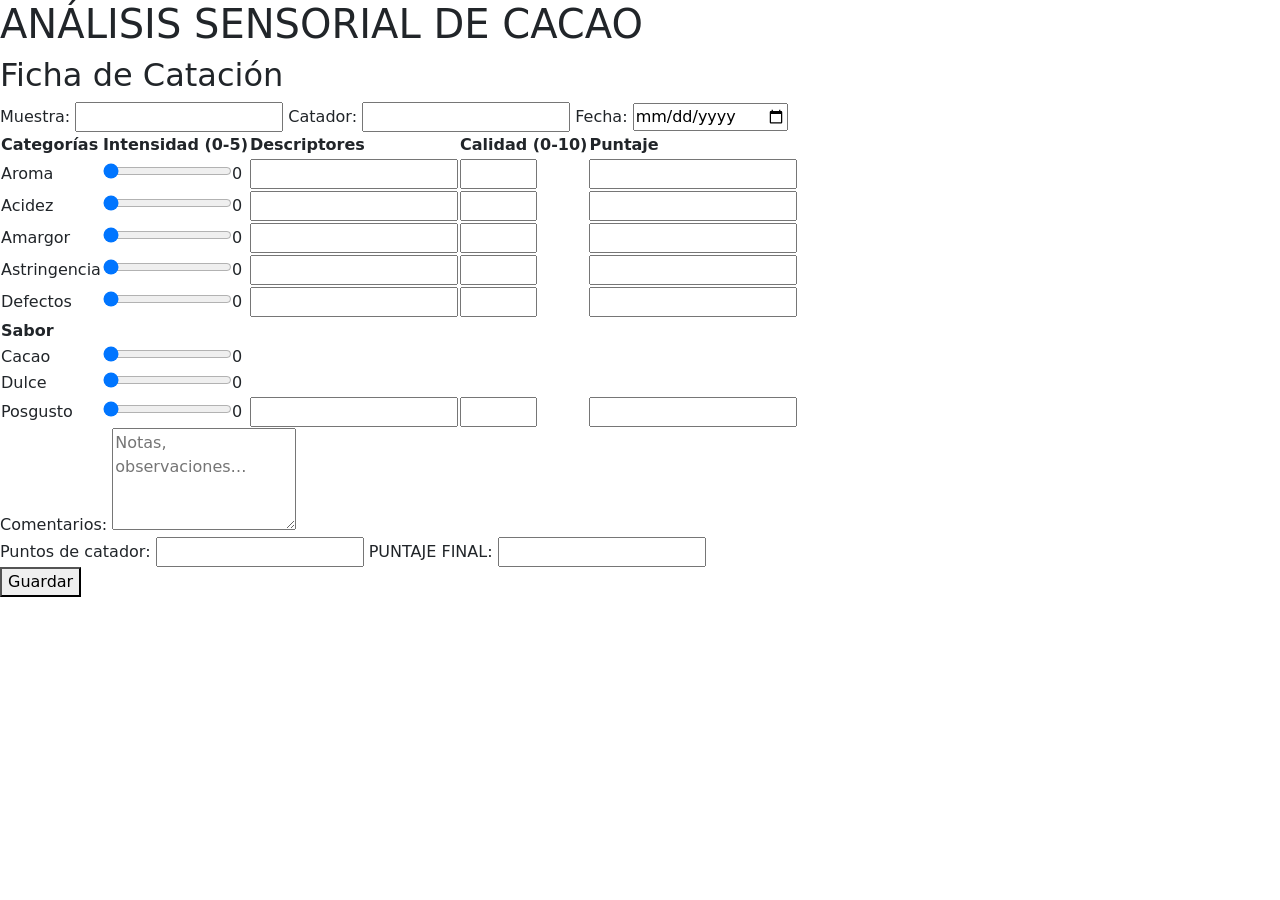
==== index.html @ ab54de19 "primera prueba de test de cacao" ====
<!DOCTYPE html>
<html lang="es">
<head>
  <meta charset="UTF-8">
  <title>Ficha Sensorial de Cacao</title>
  <link href="https://cdn.jsdelivr.net/npm/bootstrap@5.3.3/dist/css/bootstrap.min.css" rel="stylesheet">
  <link rel="stylesheet" href="style.css">
</head>

<body>
    <h1>ANÁLISIS SENSORIAL DE CACAO</h1>
    <h2>Ficha de Catación</h2>
  
    <form id="fichaForm">
  
      <!-- Información general -->
      <div class="section datos-generales">
        <label>Muestra: <input type="text" name="muestra" required></label>
        <label>Catador: <input type="text" name="catador" required></label>
        <label>Fecha: <input type="date" name="fecha" required></label>
      </div>
  
      <!-- Tabla de evaluación -->
      <table class="ficha">
        <thead>
          <tr>
            <th>Categorías</th>
            <th>Intensidad (0-5)</th>
            <th>Descriptores</th>
            <th>Calidad (0-10)</th>
            <th>Puntaje</th>
          </tr>
        </thead>
        <tbody>
          <!-- Atributos generales -->
          <tr>
            <td>Aroma</td>
            <td><input type="range" name="aroma_int" min="0" max="5" value="0" oninput="updateSlider(this)"><span>0</span></td>
            <td><input type="text" name="aroma_desc"></td>
            <td><input type="number" name="aroma_qual" min="0" max="10"></td>
            <td><input type="number" name="aroma_score" readonly></td>
          </tr>
          <tr>
            <td>Acidez</td>
            <td><input type="range" name="acidez_int" min="0" max="5" value="0" oninput="updateSlider(this)"><span>0</span></td>
            <td><input type="text" name="acidez_desc"></td>
            <td><input type="number" name="acidez_qual" min="0" max="10"></td>
            <td><input type="number" name="acidez_score" readonly></td>
          </tr>
          <tr>
            <td>Amargor</td>
            <td><input type="range" name="amargor_int" min="0" max="5" value="0" oninput="updateSlider(this)"><span>0</span></td>
            <td><input type="text" name="amargor_desc"></td>
            <td><input type="number" name="amargor_qual" min="0" max="10"></td>
            <td><input type="number" name="amargor_score" readonly></td>
          </tr>
          <tr>
            <td>Astringencia</td>
            <td><input type="range" name="astringencia_int" min="0" max="5" value="0" oninput="updateSlider(this)"><span>0</span></td>
            <td><input type="text" name="astringencia_desc"></td>
            <td><input type="number" name="astringencia_qual" min="0" max="10"></td>
            <td><input type="number" name="astringencia_score" readonly></td>
          </tr>
  
          <!-- Defectos (se multiplican x2) -->
          <tr>
            <td>Defectos</td>
            <td><input type="range" name="defectos_int" min="0" max="5" value="0" oninput="updateSlider(this)"><span>0</span></td>
            <td><input type="text" name="defectos_desc"></td>
            <td><input type="number" name="defectos_qual" min="0" max="10"></td>
            <td><input type="number" name="defectos_score" readonly></td>
          </tr>
  
          <!-- Sabor subdividido (x2) -->
          <tr>
            <td colspan="5"><strong>Sabor</strong></td>
          </tr>
          <tr>
            <td>Cacao</td>
            <td><input type="range" name="sabor_cacao" min="0" max="5" value="0" oninput="updateSlider(this)"><span>0</span></td>
            <td colspan="3"></td>
          </tr>
          <tr>
            <td>Dulce</td>
            <td><input type="range" name="sabor_dulce" min="0" max="5" value="0" oninput="updateSlider(this)"><span>0</span></td>
            <td colspan="3"></td>
          </tr>
          <!-- puedes continuar con Frutas, Floral, Especias, etc. -->
  
          <tr>
            <td>Posgusto</td>
            <td><input type="range" name="posgusto_int" min="0" max="5" value="0" oninput="updateSlider(this)"><span>0</span></td>
            <td><input type="text" name="posgusto_desc"></td>
            <td><input type="number" name="posgusto_qual" min="0" max="10"></td>
            <td><input type="number" name="posgusto_score" readonly></td>
          </tr>
        </tbody>
      </table>
  
      <!-- Comentarios -->
      <label>Comentarios:
        <textarea name="comentarios" rows="4" placeholder="Notas, observaciones…"></textarea>
      </label>
  
      <!-- Puntajes -->
      <div class="puntuacion">
        <label>Puntos de catador: <input type="number" name="catador_score" readonly></label>
        <label>PUNTAJE FINAL: <input type="number" name="puntaje_final" readonly></label>
      </div>
  
      <button type="submit">Guardar</button>
    </form>
  
    <script src="script.js"></script>
  </body>
  </html>
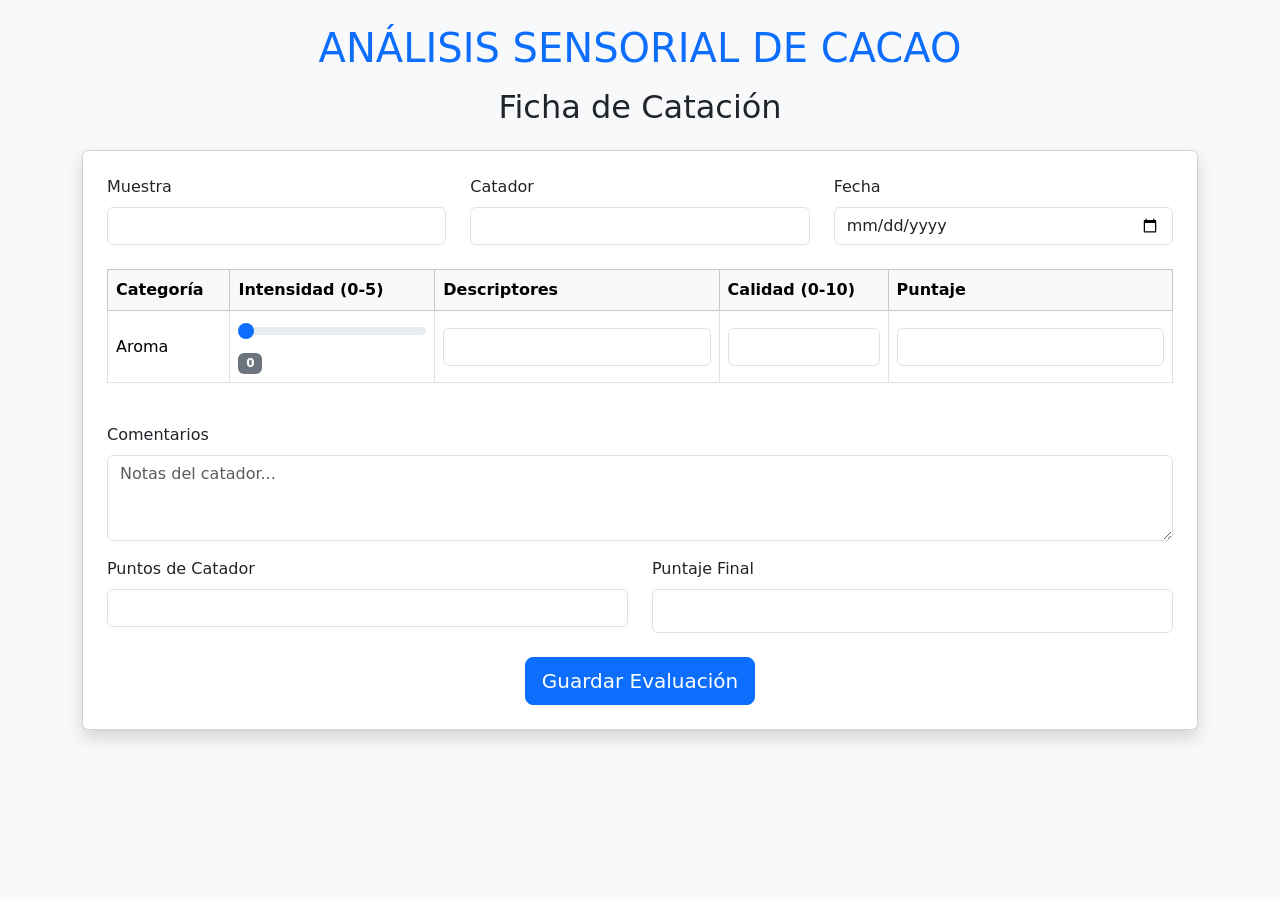
==== commit 215da995: "mejora visual del froend" ====
--- a/index.html
+++ b/index.html
@@ -6,111 +6,84 @@
   <link href="https://cdn.jsdelivr.net/npm/bootstrap@5.3.3/dist/css/bootstrap.min.css" rel="stylesheet">
   <link rel="stylesheet" href="style.css">
 </head>
+<body class="bg-light text-dark">
 
-<body>
-    <h1>ANÁLISIS SENSORIAL DE CACAO</h1>
-    <h2>Ficha de Catación</h2>
-  
-    <form id="fichaForm">
-  
-      <!-- Información general -->
-      <div class="section datos-generales">
-        <label>Muestra: <input type="text" name="muestra" required></label>
-        <label>Catador: <input type="text" name="catador" required></label>
-        <label>Fecha: <input type="date" name="fecha" required></label>
+  <div class="container py-4">
+    <h1 class="text-center text-uppercase text-primary mb-3">Análisis Sensorial de Cacao</h1>
+    <h2 class="text-center mb-4">Ficha de Catación</h2>
+
+    <form id="fichaForm" class="card p-4 shadow">
+      
+      <!-- Datos generales -->
+      <div class="row mb-4">
+        <div class="col-md-4">
+          <label class="form-label">Muestra</label>
+          <input type="text" name="muestra" class="form-control" required>
+        </div>
+        <div class="col-md-4">
+          <label class="form-label">Catador</label>
+          <input type="text" name="catador" class="form-control" required>
+        </div>
+        <div class="col-md-4">
+          <label class="form-label">Fecha</label>
+          <input type="date" name="fecha" class="form-control" required>
+        </div>
       </div>
-  
-      <!-- Tabla de evaluación -->
-      <table class="ficha">
-        <thead>
-          <tr>
-            <th>Categorías</th>
-            <th>Intensidad (0-5)</th>
-            <th>Descriptores</th>
-            <th>Calidad (0-10)</th>
-            <th>Puntaje</th>
-          </tr>
-        </thead>
-        <tbody>
-          <!-- Atributos generales -->
-          <tr>
-            <td>Aroma</td>
-            <td><input type="range" name="aroma_int" min="0" max="5" value="0" oninput="updateSlider(this)"><span>0</span></td>
-            <td><input type="text" name="aroma_desc"></td>
-            <td><input type="number" name="aroma_qual" min="0" max="10"></td>
-            <td><input type="number" name="aroma_score" readonly></td>
-          </tr>
-          <tr>
-            <td>Acidez</td>
-            <td><input type="range" name="acidez_int" min="0" max="5" value="0" oninput="updateSlider(this)"><span>0</span></td>
-            <td><input type="text" name="acidez_desc"></td>
-            <td><input type="number" name="acidez_qual" min="0" max="10"></td>
-            <td><input type="number" name="acidez_score" readonly></td>
-          </tr>
-          <tr>
-            <td>Amargor</td>
-            <td><input type="range" name="amargor_int" min="0" max="5" value="0" oninput="updateSlider(this)"><span>0</span></td>
-            <td><input type="text" name="amargor_desc"></td>
-            <td><input type="number" name="amargor_qual" min="0" max="10"></td>
-            <td><input type="number" name="amargor_score" readonly></td>
-          </tr>
-          <tr>
-            <td>Astringencia</td>
-            <td><input type="range" name="astringencia_int" min="0" max="5" value="0" oninput="updateSlider(this)"><span>0</span></td>
-            <td><input type="text" name="astringencia_desc"></td>
-            <td><input type="number" name="astringencia_qual" min="0" max="10"></td>
-            <td><input type="number" name="astringencia_score" readonly></td>
-          </tr>
-  
-          <!-- Defectos (se multiplican x2) -->
-          <tr>
-            <td>Defectos</td>
-            <td><input type="range" name="defectos_int" min="0" max="5" value="0" oninput="updateSlider(this)"><span>0</span></td>
-            <td><input type="text" name="defectos_desc"></td>
-            <td><input type="number" name="defectos_qual" min="0" max="10"></td>
-            <td><input type="number" name="defectos_score" readonly></td>
-          </tr>
-  
-          <!-- Sabor subdividido (x2) -->
-          <tr>
-            <td colspan="5"><strong>Sabor</strong></td>
-          </tr>
-          <tr>
-            <td>Cacao</td>
-            <td><input type="range" name="sabor_cacao" min="0" max="5" value="0" oninput="updateSlider(this)"><span>0</span></td>
-            <td colspan="3"></td>
-          </tr>
-          <tr>
-            <td>Dulce</td>
-            <td><input type="range" name="sabor_dulce" min="0" max="5" value="0" oninput="updateSlider(this)"><span>0</span></td>
-            <td colspan="3"></td>
-          </tr>
-          <!-- puedes continuar con Frutas, Floral, Especias, etc. -->
-  
-          <tr>
-            <td>Posgusto</td>
-            <td><input type="range" name="posgusto_int" min="0" max="5" value="0" oninput="updateSlider(this)"><span>0</span></td>
-            <td><input type="text" name="posgusto_desc"></td>
-            <td><input type="number" name="posgusto_qual" min="0" max="10"></td>
-            <td><input type="number" name="posgusto_score" readonly></td>
-          </tr>
-        </tbody>
-      </table>
-  
+
+      <!-- Tabla -->
+      <div class="table-responsive mb-4">
+        <table class="table table-bordered align-middle">
+          <thead class="table-light">
+            <tr>
+              <th>Categoría</th>
+              <th>Intensidad (0-5)</th>
+              <th>Descriptores</th>
+              <th>Calidad (0-10)</th>
+              <th>Puntaje</th>
+            </tr>
+          </thead>
+          <tbody>
+            <!-- Puedes duplicar filas como esta para cada categoría -->
+            <tr>
+              <td>Aroma</td>
+              <td>
+                <input type="range" class="form-range" name="aroma_int" min="0" max="5" value="0" oninput="updateSlider(this)">
+                <span class="badge bg-secondary">0</span>
+              </td>
+              <td><input type="text" name="aroma_desc" class="form-control"></td>
+              <td><input type="number" name="aroma_qual" min="0" max="10" class="form-control"></td>
+              <td><input type="number" name="aroma_score" class="form-control" readonly></td>
+            </tr>
+            <!-- Más filas aquí (Acidez, Amargor, Astringencia, Defectos...) -->
+          </tbody>
+        </table>
+      </div>
+
       <!-- Comentarios -->
-      <label>Comentarios:
-        <textarea name="comentarios" rows="4" placeholder="Notas, observaciones…"></textarea>
-      </label>
-  
+      <div class="mb-3">
+        <label class="form-label">Comentarios</label>
+        <textarea name="comentarios" class="form-control" rows="3" placeholder="Notas del catador..."></textarea>
+      </div>
+
       <!-- Puntajes -->
-      <div class="puntuacion">
-        <label>Puntos de catador: <input type="number" name="catador_score" readonly></label>
-        <label>PUNTAJE FINAL: <input type="number" name="puntaje_final" readonly></label>
+      <div class="row mb-4">
+        <div class="col-md-6">
+          <label class="form-label">Puntos de Catador</label>
+          <input type="number" name="catador_score" class="form-control" readonly>
+        </div>
+        <div class="col-md-6">
+          <label class="form-label">Puntaje Final</label>
+          <input type="number" name="puntaje_final" class="form-control fw-bold text-success fs-5" readonly>
+        </div>
       </div>
-  
-      <button type="submit">Guardar</button>
+
+      <div class="text-center">
+        <button type="submit" class="btn btn-primary btn-lg">Guardar Evaluación</button>
+      </div>
+
     </form>
-  
-    <script src="script.js"></script>
-  </body>
-  </html>+  </div>
+
+  <script src="script.js"></script>
+</body>
+</html>
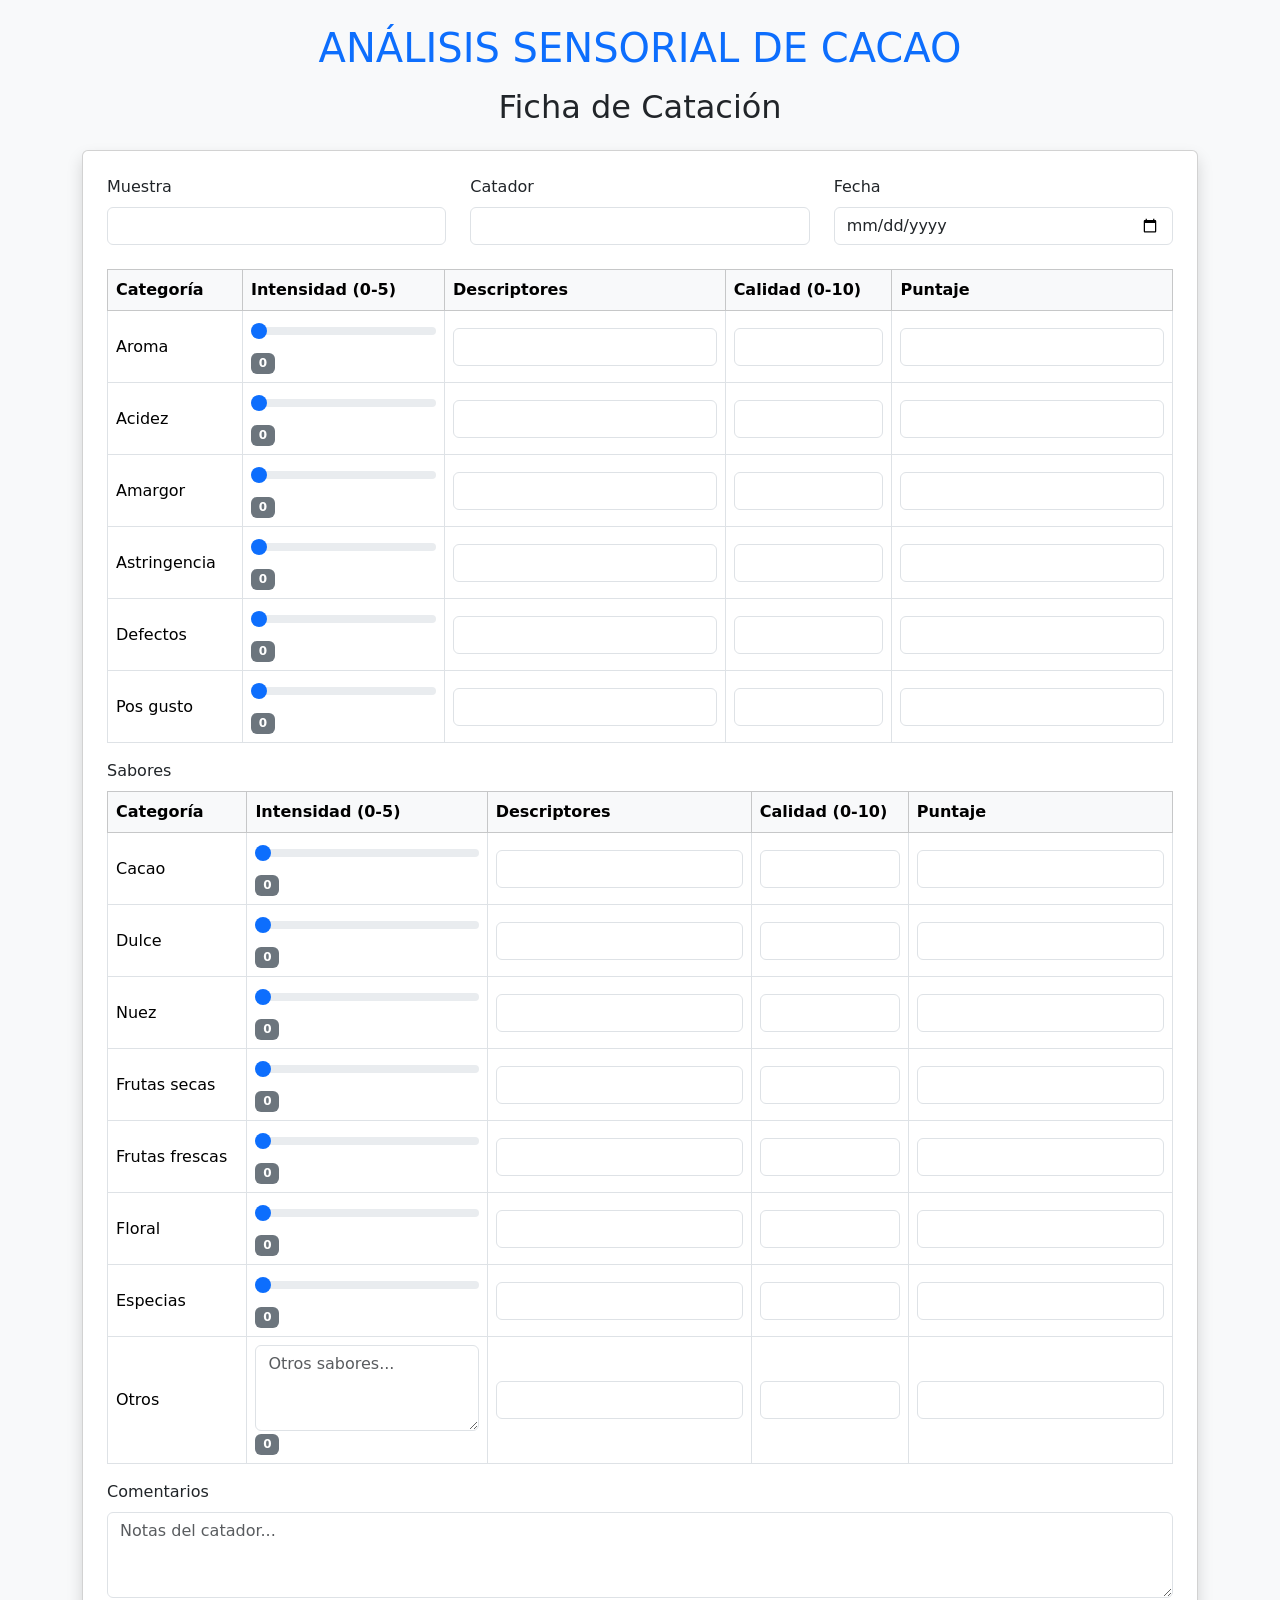
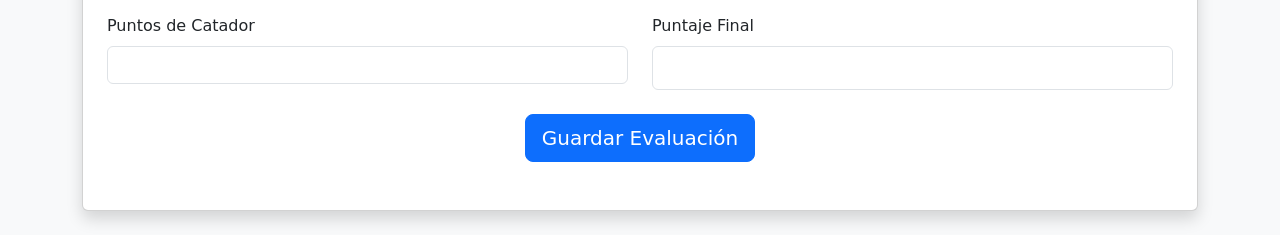
==== commit 10e16f8b: "completado del formulario" ====
--- a/index.html
+++ b/index.html
@@ -54,11 +54,153 @@
               <td><input type="number" name="aroma_qual" min="0" max="10" class="form-control"></td>
               <td><input type="number" name="aroma_score" class="form-control" readonly></td>
             </tr>
+            <tr>
+              <td>Acidez</td>
+              <td>
+                <input type="range" class="form-range" name="aroma_int" min="0" max="5" value="0" oninput="updateSlider(this)">
+                <span class="badge bg-secondary">0</span>
+              </td>
+              <td><input type="text" name="aroma_desc" class="form-control"></td>
+              <td><input type="number" name="aroma_qual" min="0" max="10" class="form-control"></td>
+              <td><input type="number" name="aroma_score" class="form-control" readonly></td>
+            </tr>
+            <tr>
+              <td>Amargor</td>
+              <td>
+                <input type="range" class="form-range" name="aroma_int" min="0" max="5" value="0" oninput="updateSlider(this)">
+                <span class="badge bg-secondary">0</span>
+              </td>
+              <td><input type="text" name="aroma_desc" class="form-control"></td>
+              <td><input type="number" name="aroma_qual" min="0" max="10" class="form-control"></td>
+              <td><input type="number" name="aroma_score" class="form-control" readonly></td>
+            </tr>
+            <td>Astringencia</td>
+              <td>
+                <input type="range" class="form-range" name="aroma_int" min="0" max="5" value="0" oninput="updateSlider(this)">
+                <span class="badge bg-secondary">0</span>
+              </td>
+              <td><input type="text" name="aroma_desc" class="form-control"></td>
+              <td><input type="number" name="aroma_qual" min="0" max="10" class="form-control"></td>
+              <td><input type="number" name="aroma_score" class="form-control" readonly></td>
+            </tr>
+            <td>Defectos</td>
+              <td>
+                <input type="range" class="form-range" name="aroma_int" min="0" max="5" value="0" oninput="updateSlider(this)">
+                <span class="badge bg-secondary">0</span>
+              </td>
+              <td><input type="text" name="aroma_desc" class="form-control"></td>
+              <td><input type="number" name="aroma_qual" min="0" max="10" class="form-control"></td>
+              <td><input type="number" name="aroma_score" class="form-control" readonly></td>
+            </tr>
+            
+            <td>Pos gusto</td>
+            <td>  
+              <input type="range" class="form-range" name="aroma_int" min="0" max="5" value="0" oninput="updateSlider(this)">
+              <span class="badge bg-secondary">0</span>
+            </td>
+            <td><input type="text" name="aroma_desc" class="form-control"></td>
+            <td><input type="number" name="aroma_qual" min="0" max="10" class="form-control"></td>
+            <td><input type="number" name="aroma_score" class="form-control" readonly></td>
+          </tr>
             <!-- Más filas aquí (Acidez, Amargor, Astringencia, Defectos...) -->
           </tbody>
+        
         </table>
-      </div>
-
+        <table class="table table-bordered align-middle">
+        <thead class="table-light">
+          <tr>
+            <th>Categoría</th>
+            <th>Intensidad (0-5)</th>
+            <th>Descriptores</th>
+            <th>Calidad (0-10)</th>
+            <th>Puntaje</th>
+          </tr>
+        </thead>
+        <tbody>
+        <label class="form-label">Sabores</label>
+          <td>Cacao</td>
+              <td>
+                <input type="range" class="form-range" name="aroma_int" min="0" max="5" value="0" oninput="updateSlider(this)">
+                <span class="badge bg-secondary">0</span>
+              </td>
+              <td><input type="text" name="aroma_desc" class="form-control"></td>
+              <td><input type="number" name="aroma_qual" min="0" max="10" class="form-control"></td>
+              <td><input type="number" name="aroma_score" class="form-control" readonly></td>
+            </tr>
+            
+        <td>Dulce</td>
+            <td>
+              <input type="range" class="form-range" name="aroma_int" min="0" max="5" value="0" oninput="updateSlider(this)">
+              <span class="badge bg-secondary">0</span>
+            </td>
+            <td><input type="text" name="aroma_desc" class="form-control"></td>
+            <td><input type="number" name="aroma_qual" min="0" max="10" class="form-control"></td>
+            <td><input type="number" name="aroma_score" class="form-control" readonly></td>
+          </tr>
+          
+        <td>Nuez</td>
+            <td>
+              <input type="range" class="form-range" name="aroma_int" min="0" max="5" value="0" oninput="updateSlider(this)">
+              <span class="badge bg-secondary">0</span>
+            </td>
+            <td><input type="text" name="aroma_desc" class="form-control"></td>
+            <td><input type="number" name="aroma_qual" min="0" max="10" class="form-control"></td>
+            <td><input type="number" name="aroma_score" class="form-control" readonly></td>
+          </tr>
+          
+        <td>Frutas secas</td>
+            <td>
+              <input type="range" class="form-range" name="aroma_int" min="0" max="5" value="0" oninput="updateSlider(this)">
+              <span class="badge bg-secondary">0</span>
+            </td>
+            <td><input type="text" name="aroma_desc" class="form-control"></td>
+            <td><input type="number" name="aroma_qual" min="0" max="10" class="form-control"></td>
+            <td><input type="number" name="aroma_score" class="form-control" readonly></td>
+          </tr>
+          
+        <td>Frutas frescas</td>
+            <td>
+              <input type="range" class="form-range" name="aroma_int" min="0" max="5" value="0" oninput="updateSlider(this)">
+              <span class="badge bg-secondary">0</span>
+            </td>
+            <td><input type="text" name="aroma_desc" class="form-control"></td>
+            <td><input type="number" name="aroma_qual" min="0" max="10" class="form-control"></td>
+            <td><input type="number" name="aroma_score" class="form-control" readonly></td>
+          </tr>
+          
+        <td>Floral</td>
+            <td>
+              <input type="range" class="form-range" name="aroma_int" min="0" max="5" value="0" oninput="updateSlider(this)">
+              <span class="badge bg-secondary">0</span>
+            </td>
+            <td><input type="text" name="aroma_desc" class="form-control"></td>
+            <td><input type="number" name="aroma_qual" min="0" max="10" class="form-control"></td>
+            <td><input type="number" name="aroma_score" class="form-control" readonly></td>
+          </tr>
+         
+        <td>Especias</td>
+            <td>  
+              <input type="range" class="form-range" name="aroma_int" min="0" max="5" value="0" oninput="updateSlider(this)">
+              <span class="badge bg-secondary">0</span>
+            </td>
+            <td><input type="text" name="aroma_desc" class="form-control"></td>
+            <td><input type="number" name="aroma_qual" min="0" max="10" class="form-control"></td>
+            <td><input type="number" name="aroma_score" class="form-control" readonly></td>
+          </tr>
+        <td>Otros</td>
+            <td>
+              <textarea name="aroma_desc" class="form-control" rows="3" placeholder="Otros sabores..."></textarea>
+              <span class="badge bg-secondary">0</span>
+            </td>
+            <td><input type="text" name="aroma_desc" class="form-control"></td>
+            <td><input type="number" name="aroma_qual" min="0" max="10" class="form-control"></td>
+            <td><input type="number" name="aroma_score" class="form-control" readonly></td>
+        
+           
+
+          </div>
+        </tbody>
+        </table>
       <!-- Comentarios -->
       <div class="mb-3">
         <label class="form-label">Comentarios</label>
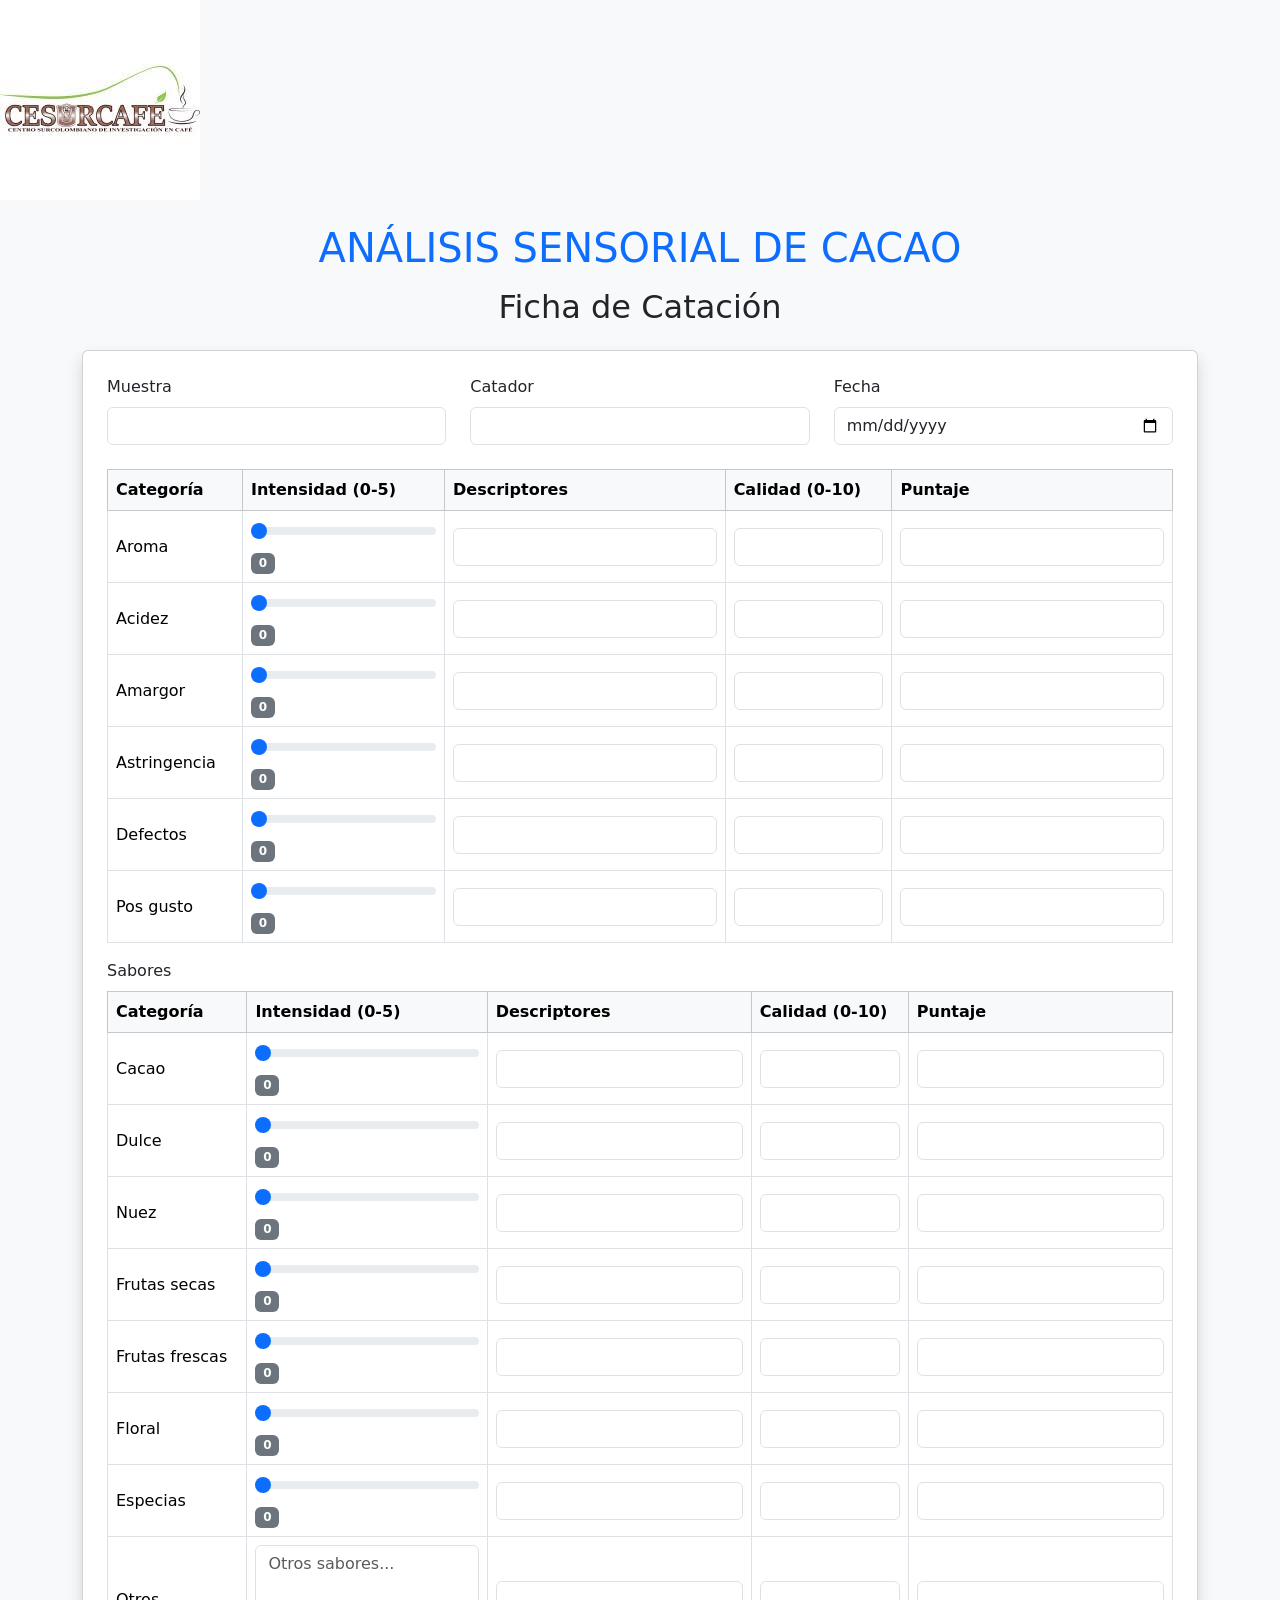
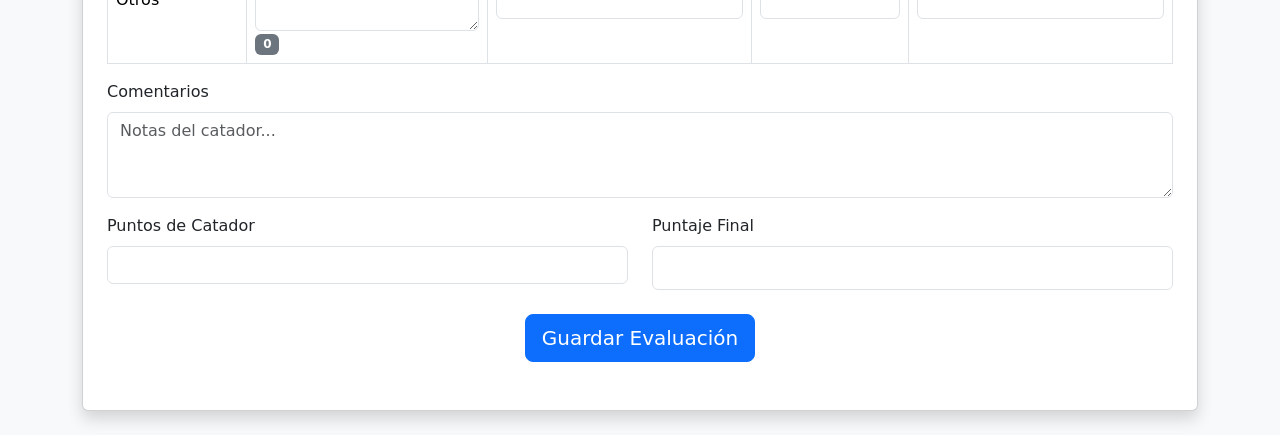
==== commit da78ecb4: "agrego logo" ====
--- a/index.html
+++ b/index.html
@@ -7,6 +7,7 @@
   <link rel="stylesheet" href="style.css">
 </head>
 <body class="bg-light text-dark">
+  <img src="descarga.jpg" alt="Logo" class="imagen-esquina">
 
   <div class="container py-4">
     <h1 class="text-center text-uppercase text-primary mb-3">Análisis Sensorial de Cacao</h1>
@@ -92,7 +93,7 @@
               <td><input type="number" name="aroma_qual" min="0" max="10" class="form-control"></td>
               <td><input type="number" name="aroma_score" class="form-control" readonly></td>
             </tr>
-            
+
             <td>Pos gusto</td>
             <td>  
               <input type="range" class="form-range" name="aroma_int" min="0" max="5" value="0" oninput="updateSlider(this)">
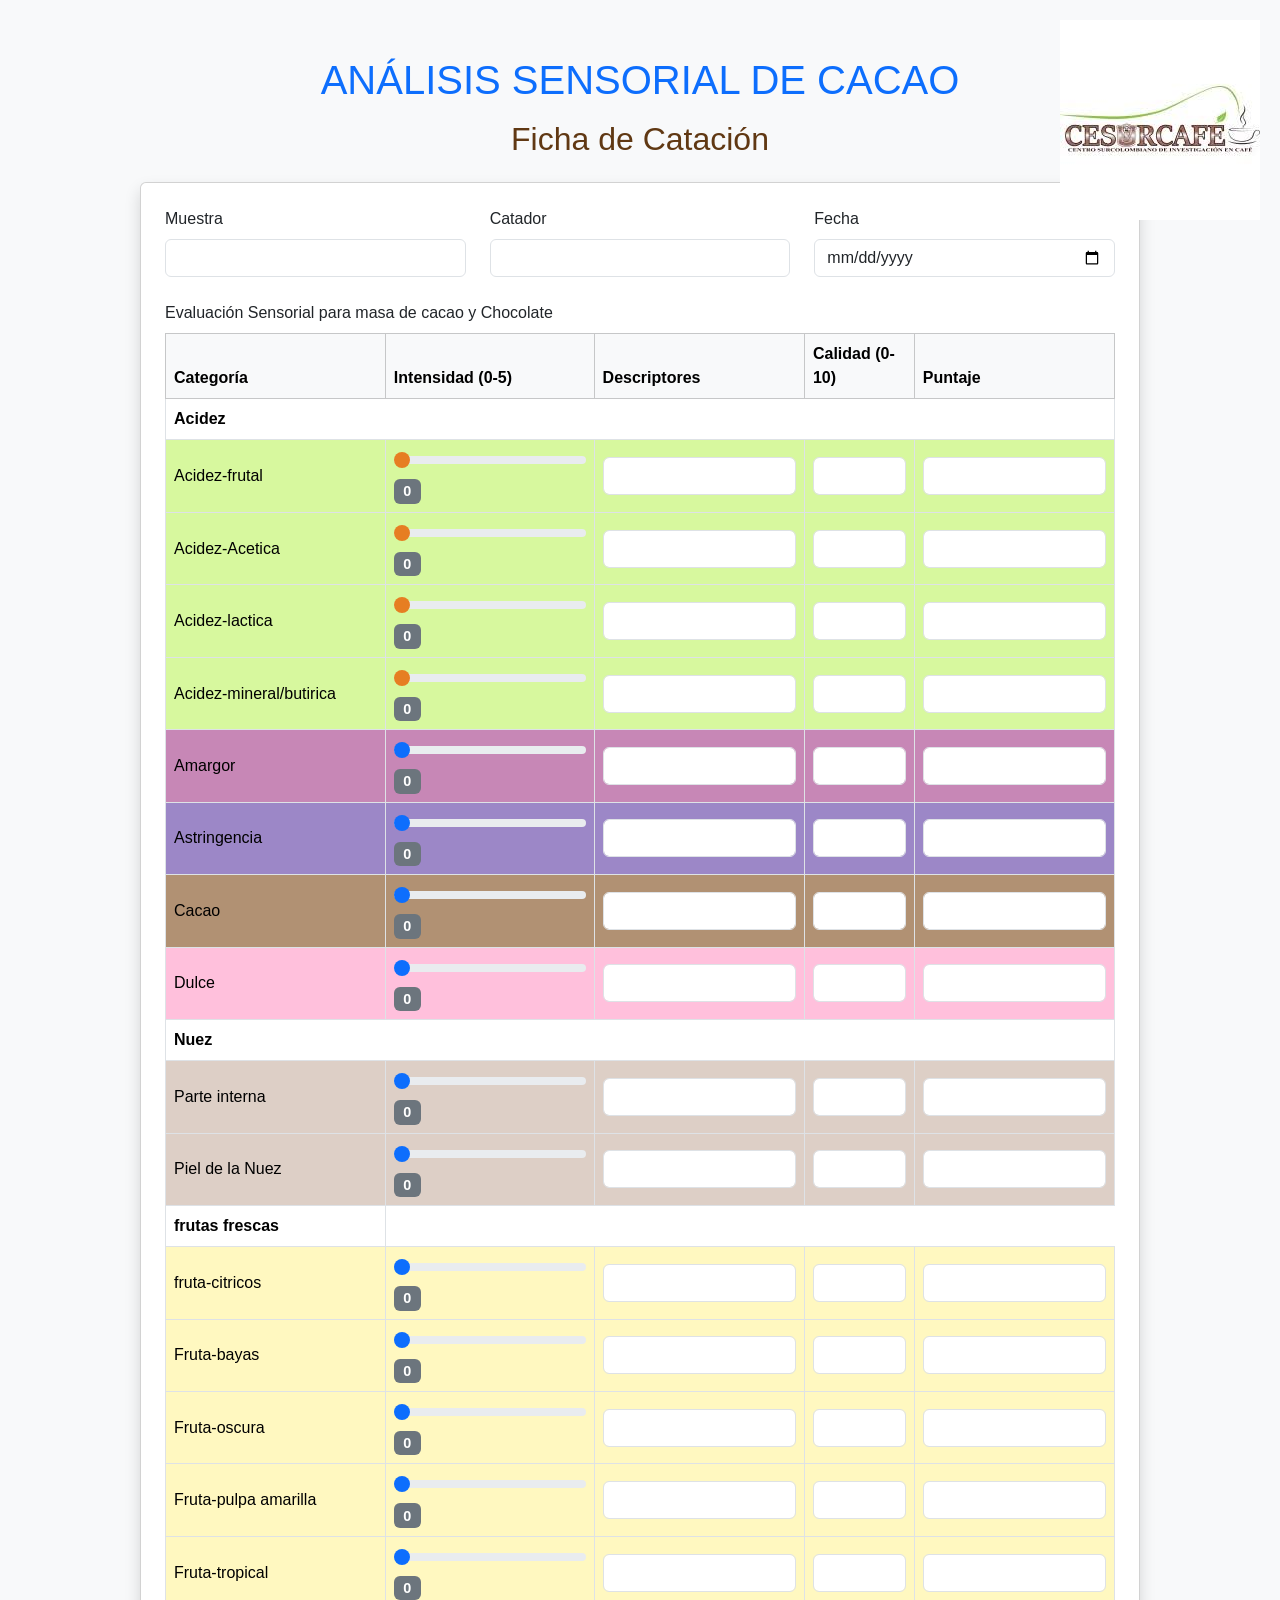
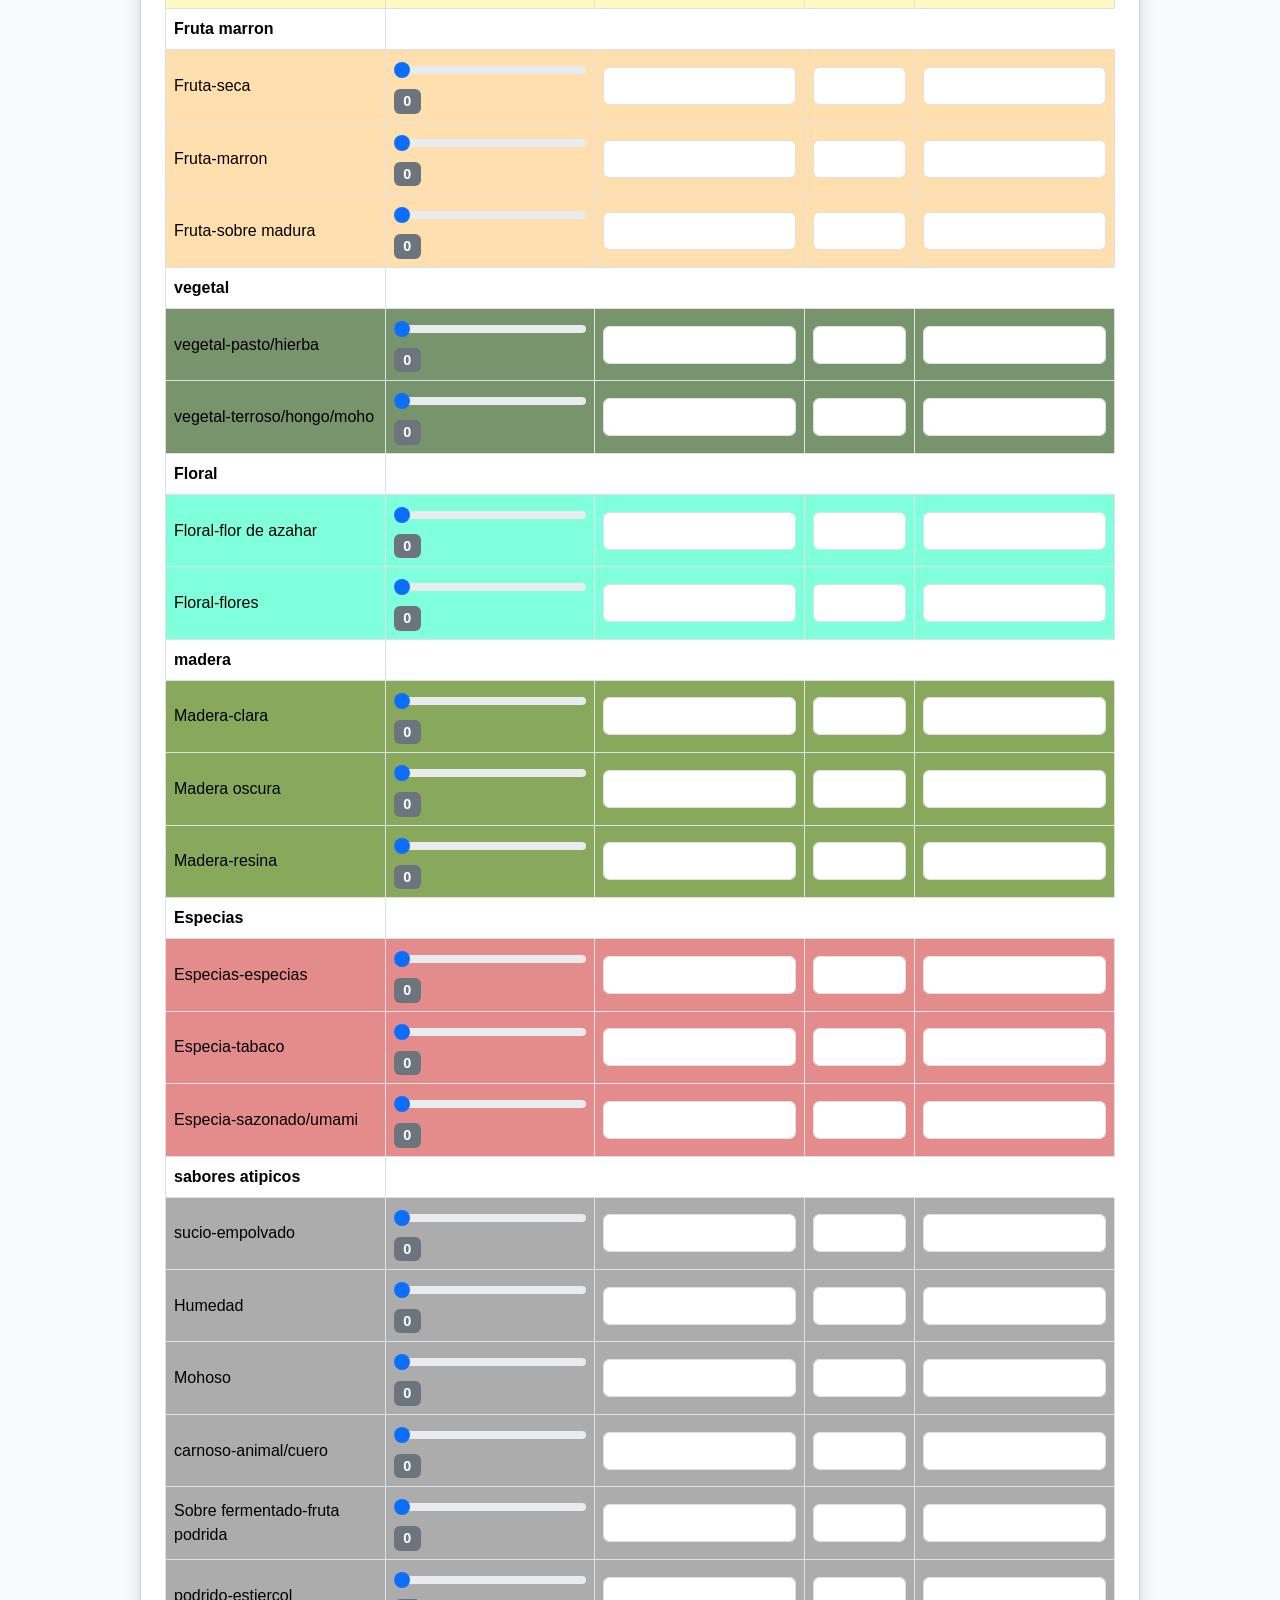
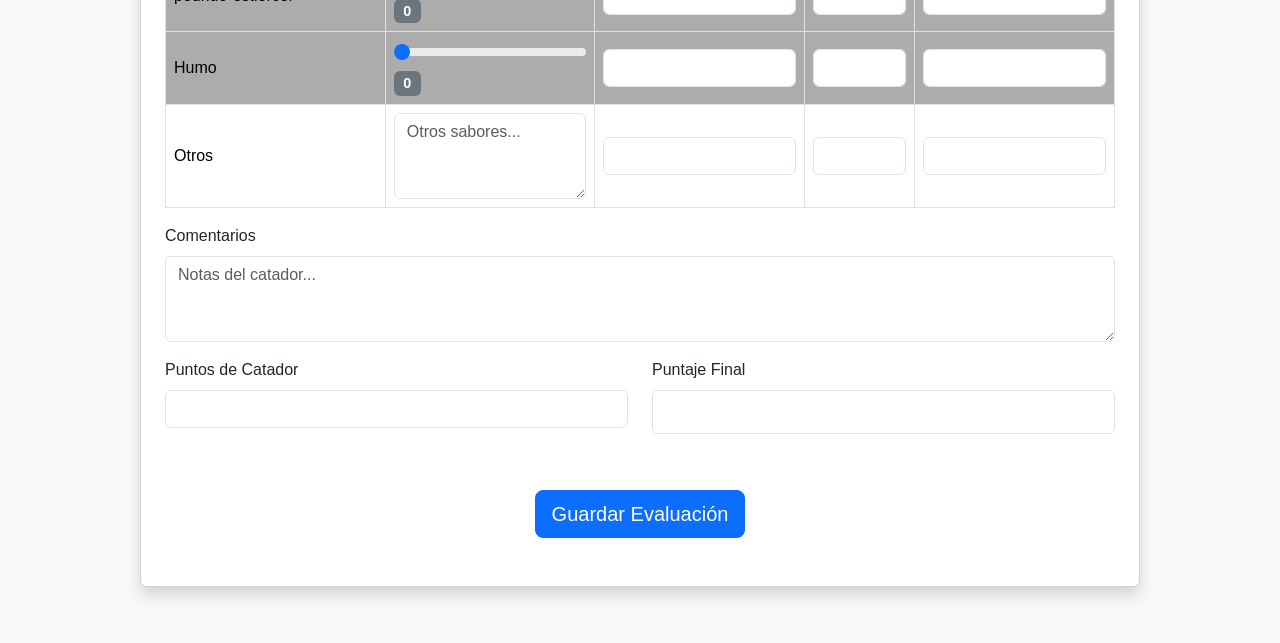
==== commit b5091d8d: "formulario completo en base las reglas CoEx" ====
--- a/index.html
+++ b/index.html
@@ -4,7 +4,7 @@
   <meta charset="UTF-8">
   <title>Ficha Sensorial de Cacao</title>
   <link href="https://cdn.jsdelivr.net/npm/bootstrap@5.3.3/dist/css/bootstrap.min.css" rel="stylesheet">
-  <link rel="stylesheet" href="style.css">
+  <link rel="stylesheet" href="index.css">
 </head>
 <body class="bg-light text-dark">
   <img src="descarga.jpg" alt="Logo" class="imagen-esquina">
@@ -44,163 +44,488 @@
             </tr>
           </thead>
           <tbody>
+            <label class="form-label">Evaluación Sensorial para masa de cacao y Chocolate</label>
             <!-- Puedes duplicar filas como esta para cada categoría -->
-            <tr>
-              <td>Aroma</td>
+            
+              
+        <tr class="seccion-acidez">
+        <td colspan="5">Acidez</td>
+        </tr>  
+
+<tr class="detalle-acidez">
+  <td>Acidez-frutal</td>
+  <td>
+    <input type="range" class="form-range" name="aroma_int" min="0" max="5" value="0" oninput="updateSlider(this)">
+    <span class="badge bg-secondary">0</span>
+  </td>
+  <td><input type="text" name="aroma_desc" class="form-control"></td>
+  <td><input type="number" name="acidez_qual" min="0" max="10" class="form-control"></td>
+  <td><input type="number" name="acidez_score" class="form-control" readonly></td>
+</tr>
+            <tr class="detalle-acidez">
+              <td>Acidez-Acetica</td>
               <td>
                 <input type="range" class="form-range" name="aroma_int" min="0" max="5" value="0" oninput="updateSlider(this)">
                 <span class="badge bg-secondary">0</span>
               </td>
               <td><input type="text" name="aroma_desc" class="form-control"></td>
-              <td><input type="number" name="aroma_qual" min="0" max="10" class="form-control"></td>
-              <td><input type="number" name="aroma_score" class="form-control" readonly></td>
-            </tr>
-            <tr>
-              <td>Acidez</td>
+              <td><input type="number" name="acidez_qual" min="0" max="10" class="form-control"></td>
+              <td><input type="number" name="acidez_score" class="form-control" readonly></td>
+            </tr>
+
+            <tr class="detalle-acidez">
+              <td>Acidez-lactica</td>
               <td>
                 <input type="range" class="form-range" name="aroma_int" min="0" max="5" value="0" oninput="updateSlider(this)">
                 <span class="badge bg-secondary">0</span>
               </td>
               <td><input type="text" name="aroma_desc" class="form-control"></td>
-              <td><input type="number" name="aroma_qual" min="0" max="10" class="form-control"></td>
-              <td><input type="number" name="aroma_score" class="form-control" readonly></td>
-            </tr>
-            <tr>
+              <td><input type="number" name="acidez_qual" min="0" max="10" class="form-control"></td>
+              <td><input type="number" name="acidez_score" class="form-control" readonly></td>
+            </tr>
+
+            <tr class="detalle-acidez">
+              <td>Acidez-mineral/butirica</td>
+              <td>
+                <input type="range" class="form-range" name="aroma_int" min="0" max="5" value="0" oninput="updateSlider(this)">
+                <span class="badge bg-secondary">0</span>
+              </td>
+              <td><input type="text" name="aroma_desc" class="form-control"></td>
+              <td><input type="number" name="acidez_qual" min="0" max="10" class="form-control"></td>
+              <td><input type="number" name="acidez_score" class="form-control" readonly></td>
+            </tr>
+            
+
+            <tr class="detalle-amargor">
               <td>Amargor</td>
               <td>
+              <input type="range" class="form-range" name="aroma_int" min="0" max="5" value="0" oninput="updateSlider(this)">
+                <span class="badge bg-secondary">0</span>
+              </td>
+              <td><input type="text" name="aroma_desc" class="form-control"></td>
+              <td><input type="number" name="amargor_qual" min="0" max="10" class="form-control"></td>
+              <td><input type="number" name="amargor_score" class="form-control" readonly></td>
+            </tr>
+
+            <tr class="detalle-astrigencia">
+            <td>Astringencia</td>
+              <td>
                 <input type="range" class="form-range" name="aroma_int" min="0" max="5" value="0" oninput="updateSlider(this)">
                 <span class="badge bg-secondary">0</span>
               </td>
               <td><input type="text" name="aroma_desc" class="form-control"></td>
-              <td><input type="number" name="aroma_qual" min="0" max="10" class="form-control"></td>
-              <td><input type="number" name="aroma_score" class="form-control" readonly></td>
-            </tr>
-            <td>Astringencia</td>
+              <td><input type="number" name="astrigencia_qual" min="0" max="10" class="form-control"></td>
+              <td><input type="number" name="astrigencia_score" class="form-control" readonly></td>
+            </tr>
+            
+
+           
+            <!-- Más filas aquí (Acidez, Amargor, Astringencia, Defectos...) -->
+           <tr class="detalle-cacao">
+            <td>Cacao</td>
               <td>
                 <input type="range" class="form-range" name="aroma_int" min="0" max="5" value="0" oninput="updateSlider(this)">
                 <span class="badge bg-secondary">0</span>
               </td>
               <td><input type="text" name="aroma_desc" class="form-control"></td>
-              <td><input type="number" name="aroma_qual" min="0" max="10" class="form-control"></td>
-              <td><input type="number" name="aroma_score" class="form-control" readonly></td>
-            </tr>
-            <td>Defectos</td>
+              <td><input type="number" name="cacao_qual" min="0" max="10" class="form-control"></td>
+              <td><input type="number" name="cacao_score" class="form-control" readonly></td>
+            </tr>
+
+            <tr class="detalle-dulce">
+            <td>Dulce</td>
               <td>
                 <input type="range" class="form-range" name="aroma_int" min="0" max="5" value="0" oninput="updateSlider(this)">
                 <span class="badge bg-secondary">0</span>
               </td>
               <td><input type="text" name="aroma_desc" class="form-control"></td>
-              <td><input type="number" name="aroma_qual" min="0" max="10" class="form-control"></td>
-              <td><input type="number" name="aroma_score" class="form-control" readonly></td>
-            </tr>
-
-            <td>Pos gusto</td>
-            <td>  
-              <input type="range" class="form-range" name="aroma_int" min="0" max="5" value="0" oninput="updateSlider(this)">
-              <span class="badge bg-secondary">0</span>
-            </td>
-            <td><input type="text" name="aroma_desc" class="form-control"></td>
-            <td><input type="number" name="aroma_qual" min="0" max="10" class="form-control"></td>
-            <td><input type="number" name="aroma_score" class="form-control" readonly></td>
-          </tr>
-            <!-- Más filas aquí (Acidez, Amargor, Astringencia, Defectos...) -->
+              <td><input type="number" name="cacao_qual" min="0" max="10" class="form-control"></td>
+              <td><input type="number" name="cacao_score" class="form-control" readonly></td>
+            </tr>
+      
+         <tr class="seccion-nuez">
+          <td colspan="5">Nuez</td>
+          </tr>  
+          
+          <tr class="detalle-nuez">
+            <td>Parte interna</td>
+              <td>
+
+              <input type="range" class="form-range" name="aroma_int" min="0" max="5" value="0" oninput="updateSlider(this)">
+              <span class="badge bg-secondary">0</span>
+            </td>
+            <td><input type="text" name="aroma_desc" class="form-control"></td>
+            <td><input type="number" name="aroma_qual" min="0" max="10" class="form-control"></td>
+            <td><input type="number" name="aroma_score" class="form-control" readonly></td>
+          </tr>
+       
+            <tr class="detalle-nuez">
+            <td>Piel de la Nuez</td>
+              <td>
+
+              <input type="range" class="form-range" name="aroma_int" min="0" max="5" value="0" oninput="updateSlider(this)">
+              <span class="badge bg-secondary">0</span>
+            </td>
+            <td><input type="text" name="aroma_desc" class="form-control"></td>
+            <td><input type="number" name="aroma_qual" min="0" max="10" class="form-control"></td>
+            <td><input type="number" name="aroma_score" class="form-control" readonly></td>
+          </tr>
+       
+
+          <tr class="seccion-frutas">
+        <td>frutas frescas</td>
+        </tr>    
+        
+          
+           <tr class="detalle-frutas">
+            <td>fruta-citricos</td>
+              <td>
+
+              <input type="range" class="form-range" name="aroma_int" min="0" max="5" value="0" oninput="updateSlider(this)">
+              <span class="badge bg-secondary">0</span>
+            </td>
+            <td><input type="text" name="aroma_desc" class="form-control"></td>
+            <td><input type="number" name="aroma_qual" min="0" max="10" class="form-control"></td>
+            <td><input type="number" name="aroma_score" class="form-control" readonly></td>
+          </tr>
+
+          <tr class="detalle-frutas">
+            <td>Fruta-bayas</td>
+              <td>
+
+              <input type="range" class="form-range" name="aroma_int" min="0" max="5" value="0" oninput="updateSlider(this)">
+              <span class="badge bg-secondary">0</span>
+            </td>
+            <td><input type="text" name="aroma_desc" class="form-control"></td>
+            <td><input type="number" name="aroma_qual" min="0" max="10" class="form-control"></td>
+            <td><input type="number" name="aroma_score" class="form-control" readonly></td>
+          </tr>
+
+          <tr class="detalle-frutas">
+            <td>Fruta-oscura</td>
+              <td>
+
+              <input type="range" class="form-range" name="aroma_int" min="0" max="5" value="0" oninput="updateSlider(this)">
+              <span class="badge bg-secondary">0</span>
+            </td>
+            <td><input type="text" name="aroma_desc" class="form-control"></td>
+            <td><input type="number" name="aroma_qual" min="0" max="10" class="form-control"></td>
+            <td><input type="number" name="aroma_score" class="form-control" readonly></td>
+          </tr>
+
+          <tr class="detalle-frutas">
+            <td>Fruta-pulpa amarilla</td>
+            <td>
+
+              <input type="range" class="form-range" name="aroma_int" min="0" max="5" value="0" oninput="updateSlider(this)">
+              <span class="badge bg-secondary">0</span>
+            </td>
+            <td><input type="text" name="aroma_desc" class="form-control"></td>
+            <td><input type="number" name="aroma_qual" min="0" max="10" class="form-control"></td>
+            <td><input type="number" name="aroma_score" class="form-control" readonly></td>
+          </tr>
+
+            <tr class="detalle-frutas">
+              <td>Fruta-tropical</td>
+            <td>
+
+              <input type="range" class="form-range" name="aroma_int" min="0" max="5" value="0" oninput="updateSlider(this)">
+              <span class="badge bg-secondary">0</span>
+            </td>
+            <td><input type="text" name="aroma_desc" class="form-control"></td>
+            <td><input type="number" name="aroma_qual" min="0" max="10" class="form-control"></td>
+            <td><input type="number" name="aroma_score" class="form-control" readonly></td>
+          </tr>
+
+
+        <tr class="seccion-fruta-marron">
+          <td>Fruta marron</td>
+        </tr>   
+
+          <tr class="detalle-fruta-marron">
+            <td>Fruta-seca</td>
+              <td>
+
+              <input type="range" class="form-range" name="aroma_int" min="0" max="5" value="0" oninput="updateSlider(this)">
+              <span class="badge bg-secondary">0</span>
+            </td>
+            <td><input type="text" name="aroma_desc" class="form-control"></td>
+            <td><input type="number" name="aroma_qual" min="0" max="10" class="form-control"></td>
+            <td><input type="number" name="aroma_score" class="form-control" readonly></td>
+          </tr>
+
+          <tr class="detalle-fruta-marron">
+            <td>Fruta-marron</td>
+              <td>
+
+              <input type="range" class="form-range" name="aroma_int" min="0" max="5" value="0" oninput="updateSlider(this)">
+              <span class="badge bg-secondary">0</span>
+            </td>
+            <td><input type="text" name="aroma_desc" class="form-control"></td>
+            <td><input type="number" name="aroma_qual" min="0" max="10" class="form-control"></td>
+            <td><input type="number" name="aroma_score" class="form-control" readonly></td>
+          </tr>
+          
+            <tr class="detalle-fruta-marron">
+              <td>Fruta-sobre madura</td>
+            <td>
+
+              <input type="range" class="form-range" name="aroma_int" min="0" max="5" value="0" oninput="updateSlider(this)">
+              <span class="badge bg-secondary">0</span>
+            </td>
+            <td><input type="text" name="aroma_desc" class="form-control"></td>
+            <td><input type="number" name="aroma_qual" min="0" max="10" class="form-control"></td>
+            <td><input type="number" name="aroma_score" class="form-control" readonly></td>
+          </tr>
+
+
+        <tr class="seccion-vegetal">
+        <td>vegetal</td>
+        </tr>  
+        
+  <tr class="detalle-vegetal">
+              <td>vegetal-pasto/hierba</td>
+            <td>
+
+              <input type="range" class="form-range" name="aroma_int" min="0" max="5" value="0" oninput="updateSlider(this)">
+              <span class="badge bg-secondary">0</span>
+            </td>
+            <td><input type="text" name="aroma_desc" class="form-control"></td>
+            <td><input type="number" name="aroma_qual" min="0" max="10" class="form-control"></td>
+            <td><input type="number" name="aroma_score" class="form-control" readonly></td>
+          </tr>        
+
+
+            <tr class="detalle-vegetal">
+              <td>vegetal-terroso/hongo/moho</td>
+            <td>
+
+              <input type="range" class="form-range" name="aroma_int" min="0" max="5" value="0" oninput="updateSlider(this)">
+              <span class="badge bg-secondary">0</span>
+            </td>
+            <td><input type="text" name="aroma_desc" class="form-control"></td>
+            <td><input type="number" name="aroma_qual" min="0" max="10" class="form-control"></td>
+            <td><input type="number" name="aroma_score" class="form-control" readonly></td>
+          </tr>        
+
+          <tr class="seccion-floral">
+        <td>Floral</td>
+        </tr>    
+
+<tr class="detalle-floral">
+              <td>Floral-flor de azahar</td>
+            <td>
+
+              <input type="range" class="form-range" name="aroma_int" min="0" max="5" value="0" oninput="updateSlider(this)">
+              <span class="badge bg-secondary">0</span>
+            </td>
+            <td><input type="text" name="aroma_desc" class="form-control"></td>
+            <td><input type="number" name="aroma_qual" min="0" max="10" class="form-control"></td>
+            <td><input type="number" name="aroma_score" class="form-control" readonly></td>
+          </tr>  
+          
+          
+            <tr class="detalle-floral">
+              <td>Floral-flores</td>
+            <td>
+
+              <input type="range" class="form-range" name="aroma_int" min="0" max="5" value="0" oninput="updateSlider(this)">
+              <span class="badge bg-secondary">0</span>
+            </td>
+            <td><input type="text" name="aroma_desc" class="form-control"></td>
+            <td><input type="number" name="aroma_qual" min="0" max="10" class="form-control"></td>
+            <td><input type="number" name="aroma_score" class="form-control" readonly></td>
+          </tr>  
+
+          <tr class="seccion-madera">    
+        <td>madera</td>
+        </tr>  
+
+  <tr class="detalle-madera">
+              <td>Madera-clara</td>
+            <td>
+
+              <input type="range" class="form-range" name="aroma_int" min="0" max="5" value="0" oninput="updateSlider(this)">
+              <span class="badge bg-secondary">0</span>
+            </td>
+            <td><input type="text" name="aroma_desc" class="form-control"></td>
+            <td><input type="number" name="aroma_qual" min="0" max="10" class="form-control"></td>
+            <td><input type="number" name="aroma_score" class="form-control" readonly></td>
+          </tr>  
+
+  <tr class="detalle-madera">
+              <td>Madera oscura</td>
+            <td>
+
+              <input type="range" class="form-range" name="aroma_int" min="0" max="5" value="0" oninput="updateSlider(this)">
+              <span class="badge bg-secondary">0</span>
+            </td>
+            <td><input type="text" name="aroma_desc" class="form-control"></td>
+            <td><input type="number" name="aroma_qual" min="0" max="10" class="form-control"></td>
+            <td><input type="number" name="aroma_score" class="form-control" readonly></td>
+          </tr>  
+
+  <tr class="detalle-madera">
+              <td>Madera-resina</td>
+            <td>
+
+              <input type="range" class="form-range" name="aroma_int" min="0" max="5" value="0" oninput="updateSlider(this)">
+              <span class="badge bg-secondary">0</span>
+            </td>
+            <td><input type="text" name="aroma_desc" class="form-control"></td>
+            <td><input type="number" name="aroma_qual" min="0" max="10" class="form-control"></td>
+            <td><input type="number" name="aroma_score" class="form-control" readonly></td>
+          </tr>  
+
+            
+          <tr class="seccion-especias">    
+        <td>Especias</td>
+        </tr>  
+
+          <tr class="detalle-especias">
+              <td>Especias-especias</td>
+            <td>
+
+              <input type="range" class="form-range" name="aroma_int" min="0" max="5" value="0" oninput="updateSlider(this)">
+              <span class="badge bg-secondary">0</span>
+            </td>
+            <td><input type="text" name="aroma_desc" class="form-control"></td>
+            <td><input type="number" name="aroma_qual" min="0" max="10" class="form-control"></td>
+            <td><input type="number" name="aroma_score" class="form-control" readonly></td>
+          </tr>  
+
+  <tr class="detalle-especias">
+              <td>Especia-tabaco</td>
+            <td>
+
+              <input type="range" class="form-range" name="aroma_int" min="0" max="5" value="0" oninput="updateSlider(this)">
+              <span class="badge bg-secondary">0</span>
+            </td>
+            <td><input type="text" name="aroma_desc" class="form-control"></td>
+            <td><input type="number" name="aroma_qual" min="0" max="10" class="form-control"></td>
+            <td><input type="number" name="aroma_score" class="form-control" readonly></td>
+          </tr>  
+          
+  <tr class="detalle-especias">
+              <td>Especia-sazonado/umami</td>
+            <td>
+
+              <input type="range" class="form-range" name="aroma_int" min="0" max="5" value="0" oninput="updateSlider(this)">
+              <span class="badge bg-secondary">0</span>
+            </td>
+            <td><input type="text" name="aroma_desc" class="form-control"></td>
+            <td><input type="number" name="aroma_qual" min="0" max="10" class="form-control"></td>
+            <td><input type="number" name="aroma_score" class="form-control" readonly></td>
+          </tr>  
+
+
+            <tr class="seccion-saboresatipicos">    
+        <td>sabores atipicos</td>
+        </tr>  
+
+          
+  <tr class="detalle-saboresatipicos">
+              <td>sucio-empolvado</td>
+            <td>
+
+              <input type="range" class="form-range" name="aroma_int" min="0" max="5" value="0" oninput="updateSlider(this)">
+              <span class="badge bg-secondary">0</span>
+            </td>
+            <td><input type="text" name="aroma_desc" class="form-control"></td>
+            <td><input type="number" name="aroma_qual" min="0" max="10" class="form-control"></td>
+            <td><input type="number" name="aroma_score" class="form-control" readonly></td>
+          </tr>  
+          
+  <tr class="detalle-saboresatipicos">
+              <td>Humedad</td>
+            <td>
+
+              <input type="range" class="form-range" name="aroma_int" min="0" max="5" value="0" oninput="updateSlider(this)">
+              <span class="badge bg-secondary">0</span>
+            </td>
+            <td><input type="text" name="aroma_desc" class="form-control"></td>
+            <td><input type="number" name="aroma_qual" min="0" max="10" class="form-control"></td>
+            <td><input type="number" name="aroma_score" class="form-control" readonly></td>
+          </tr>  
+
+          
+  <tr class="detalle-saboresatipicos">
+              <td>Mohoso</td>
+            <td>
+
+              <input type="range" class="form-range" name="aroma_int" min="0" max="5" value="0" oninput="updateSlider(this)">
+              <span class="badge bg-secondary">0</span>
+            </td>
+            <td><input type="text" name="aroma_desc" class="form-control"></td>
+            <td><input type="number" name="aroma_qual" min="0" max="10" class="form-control"></td>
+            <td><input type="number" name="aroma_score" class="form-control" readonly></td>
+          </tr>  
+
+          
+  <tr class="detalle-saboresatipicos">
+              <td>carnoso-animal/cuero</td>
+            <td>
+
+              <input type="range" class="form-range" name="aroma_int" min="0" max="5" value="0" oninput="updateSlider(this)">
+              <span class="badge bg-secondary">0</span>
+            </td>
+            <td><input type="text" name="aroma_desc" class="form-control"></td>
+            <td><input type="number" name="aroma_qual" min="0" max="10" class="form-control"></td>
+            <td><input type="number" name="aroma_score" class="form-control" readonly></td>
+          </tr>  
+
+          
+  <tr class="detalle-saboresatipicos">
+              <td>Sobre fermentado-fruta podrida</td>
+            <td>
+
+              <input type="range" class="form-range" name="aroma_int" min="0" max="5" value="0" oninput="updateSlider(this)">
+              <span class="badge bg-secondary">0</span>
+            </td>
+            <td><input type="text" name="aroma_desc" class="form-control"></td>
+            <td><input type="number" name="aroma_qual" min="0" max="10" class="form-control"></td>
+            <td><input type="number" name="aroma_score" class="form-control" readonly></td>
+          </tr>  
+
+
+                    
+  <tr class="detalle-saboresatipicos">
+              <td>podrido-estiercol</td>
+            <td>
+
+              <input type="range" class="form-range" name="aroma_int" min="0" max="5" value="0" oninput="updateSlider(this)">
+              <span class="badge bg-secondary">0</span>
+            </td>
+            <td><input type="text" name="aroma_desc" class="form-control"></td>
+            <td><input type="number" name="aroma_qual" min="0" max="10" class="form-control"></td>
+            <td><input type="number" name="aroma_score" class="form-control" readonly></td>
+          </tr>  
+
+          
+  <tr class="detalle-saboresatipicos">
+              <td>Humo</td>
+            <td>
+
+              <input type="range" class="form-range" name="aroma_int" min="0" max="5" value="0" oninput="updateSlider(this)">
+              <span class="badge bg-secondary">0</span>
+            </td>
+            <td><input type="text" name="aroma_desc" class="form-control"></td>
+            <td><input type="number" name="aroma_qual" min="0" max="10" class="form-control"></td>
+            <td><input type="number" name="aroma_score" class="form-control" readonly></td>
+          </tr>  
+
+
+        <td>Otros</td>
+            <td>
+              <textarea name="aroma_desc" class="form-control" rows="3" placeholder="Otros sabores..."></textarea>
+            
+            </td>
+            <td><input type="text" name="aroma_desc" class="form-control"></td>
+            <td><input type="number" name="aroma_qual" min="0" max="10" class="form-control"></td>
+            <td><input type="number" name="aroma_score" class="form-control" readonly></td>
+        
           </tbody>
-        
-        </table>
-        <table class="table table-bordered align-middle">
-        <thead class="table-light">
-          <tr>
-            <th>Categoría</th>
-            <th>Intensidad (0-5)</th>
-            <th>Descriptores</th>
-            <th>Calidad (0-10)</th>
-            <th>Puntaje</th>
-          </tr>
-        </thead>
-        <tbody>
-        <label class="form-label">Sabores</label>
-          <td>Cacao</td>
-              <td>
-                <input type="range" class="form-range" name="aroma_int" min="0" max="5" value="0" oninput="updateSlider(this)">
-                <span class="badge bg-secondary">0</span>
-              </td>
-              <td><input type="text" name="aroma_desc" class="form-control"></td>
-              <td><input type="number" name="aroma_qual" min="0" max="10" class="form-control"></td>
-              <td><input type="number" name="aroma_score" class="form-control" readonly></td>
-            </tr>
-            
-        <td>Dulce</td>
-            <td>
-              <input type="range" class="form-range" name="aroma_int" min="0" max="5" value="0" oninput="updateSlider(this)">
-              <span class="badge bg-secondary">0</span>
-            </td>
-            <td><input type="text" name="aroma_desc" class="form-control"></td>
-            <td><input type="number" name="aroma_qual" min="0" max="10" class="form-control"></td>
-            <td><input type="number" name="aroma_score" class="form-control" readonly></td>
-          </tr>
-          
-        <td>Nuez</td>
-            <td>
-              <input type="range" class="form-range" name="aroma_int" min="0" max="5" value="0" oninput="updateSlider(this)">
-              <span class="badge bg-secondary">0</span>
-            </td>
-            <td><input type="text" name="aroma_desc" class="form-control"></td>
-            <td><input type="number" name="aroma_qual" min="0" max="10" class="form-control"></td>
-            <td><input type="number" name="aroma_score" class="form-control" readonly></td>
-          </tr>
-          
-        <td>Frutas secas</td>
-            <td>
-              <input type="range" class="form-range" name="aroma_int" min="0" max="5" value="0" oninput="updateSlider(this)">
-              <span class="badge bg-secondary">0</span>
-            </td>
-            <td><input type="text" name="aroma_desc" class="form-control"></td>
-            <td><input type="number" name="aroma_qual" min="0" max="10" class="form-control"></td>
-            <td><input type="number" name="aroma_score" class="form-control" readonly></td>
-          </tr>
-          
-        <td>Frutas frescas</td>
-            <td>
-              <input type="range" class="form-range" name="aroma_int" min="0" max="5" value="0" oninput="updateSlider(this)">
-              <span class="badge bg-secondary">0</span>
-            </td>
-            <td><input type="text" name="aroma_desc" class="form-control"></td>
-            <td><input type="number" name="aroma_qual" min="0" max="10" class="form-control"></td>
-            <td><input type="number" name="aroma_score" class="form-control" readonly></td>
-          </tr>
-          
-        <td>Floral</td>
-            <td>
-              <input type="range" class="form-range" name="aroma_int" min="0" max="5" value="0" oninput="updateSlider(this)">
-              <span class="badge bg-secondary">0</span>
-            </td>
-            <td><input type="text" name="aroma_desc" class="form-control"></td>
-            <td><input type="number" name="aroma_qual" min="0" max="10" class="form-control"></td>
-            <td><input type="number" name="aroma_score" class="form-control" readonly></td>
-          </tr>
-         
-        <td>Especias</td>
-            <td>  
-              <input type="range" class="form-range" name="aroma_int" min="0" max="5" value="0" oninput="updateSlider(this)">
-              <span class="badge bg-secondary">0</span>
-            </td>
-            <td><input type="text" name="aroma_desc" class="form-control"></td>
-            <td><input type="number" name="aroma_qual" min="0" max="10" class="form-control"></td>
-            <td><input type="number" name="aroma_score" class="form-control" readonly></td>
-          </tr>
-        <td>Otros</td>
-            <td>
-              <textarea name="aroma_desc" class="form-control" rows="3" placeholder="Otros sabores..."></textarea>
-              <span class="badge bg-secondary">0</span>
-            </td>
-            <td><input type="text" name="aroma_desc" class="form-control"></td>
-            <td><input type="number" name="aroma_qual" min="0" max="10" class="form-control"></td>
-            <td><input type="number" name="aroma_score" class="form-control" readonly></td>
-        
-           
-
-          </div>
-        </tbody>
+       
         </table>
       <!-- Comentarios -->
       <div class="mb-3">
@@ -224,6 +549,7 @@
         <button type="submit" class="btn btn-primary btn-lg">Guardar Evaluación</button>
       </div>
 
+
     </form>
   </div>
 
--- a/index.css
+++ b/index.css
@@ -0,0 +1,213 @@
+* {
+  margin: 0;
+  padding: 0;
+  box-sizing: border-box; /* Importante para evitar desbordamientos */
+}
+
+  
+  body {
+    font-family: 'Segoe UI', sans-serif;
+    background-color: #fdfcfb;
+    color: #3e2f1c;
+    margin: 0;
+    padding: 2rem;
+  }
+  .imagen-esquina {
+    position: absolute;       /* Posiciona la imagen con coordenadas */
+    top: 20px;                /* Distancia desde arriba */
+    right: 20px;              /* Distancia desde la derecha */
+    width: 200px;             /* Tamaño de la imagen */
+    z-index: 1000;            /* Asegura que esté encima de otros elementos */
+  }
+  
+  h1, h2 {
+    text-align: center;
+    color: #603813;
+  }
+  span.badge {
+    font-size: 0.9rem;
+  }
+  
+  form {
+    max-width: 1000px;
+    margin: auto;
+    background-color: #fff6ee;
+    border: 1px solid #ccc;
+    padding: 2rem;
+    border-radius: 8px;
+  }
+  
+  .section.datos-generales {
+    display: flex;
+    justify-content: space-between;
+    margin-bottom: 1.5rem;
+  }
+  
+  .section label {
+    display: flex;
+    flex-direction: column;
+    font-weight: bold;
+    width: 30%;
+  }
+  
+  table.ficha {
+    width: 100%;
+    border-collapse: collapse;
+    margin-bottom: 2rem;
+    font-size: 0.95rem;
+  }
+
+.seccion-acidez {
+  background-color: #d4ee3c7b; 
+  font-weight: bold;
+  color: #3b0a00;
+}
+
+.seccion-nuez {
+  background-color: #daf7357b;  
+  font-weight: bold;
+  color: #3b0a00;
+}
+
+.seccion-frutas {
+  background-color: #f7ea357b;  
+  font-weight: bold;
+  color: #3b0a00;
+}
+
+.seccion-fruta-marron {
+  background-color: #f7ea357b; 
+  font-weight: bold;
+  color: #3b0a00;
+}
+
+.seccion-vegetal {
+  background-color: #f7ea357b;  
+  font-weight: bold;
+  color: #3b0a00;
+}
+
+.seccion-floral {
+  background-color: #f7ea357b;  
+  font-weight: bold;
+  color: #3b0a00;
+}
+
+.seccion-madera {
+  background-color: #f7ea357b;  
+  font-weight: bold;
+  color: #3b0a00;
+}
+
+.seccion-especias {
+  background-color: #f7ea357b;  
+  font-weight: bold;
+  color: #3b0a00;
+}
+
+.seccion-saboresatipicos {
+  background-color: #f7ea357b;  
+  font-weight: bold;
+  color: #3b0a00;
+}
+
+.detalle-acidez td {
+  background-color: lab(87.87% -40.35 74.83 / 0.482); /* fondo más claro para los detalles */
+}
+
+.detalle-acidez input[type="range"]::-webkit-slider-thumb {
+  background: #e67e22;  /* color naranja para el pulgar del slider */
+}
+  table.ficha th, table.ficha td {
+    border: 1px solid #ccc;
+    padding: 0.5rem;
+    text-align: center;
+  }
+  .detalle-amargor td {
+  background-color: #a0328395; /* fondo más claro para los detalles */
+}
+ .detalle-astrigencia td {
+  background-color: #5732a095; /* fondo más claro para los detalles */
+}
+ 
+.detalle-cacao td {
+  background-color: #7137008c; /* fondo más claro para los detalles */
+}
+
+.detalle-dulce td {
+  background-color: #ffc0dc; /* fondo más claro para los detalles */
+}
+
+.detalle-nuez td {
+  background-color: #773f1a3f; /* fondo más claro para los detalles */
+}
+
+.detalle-frutas td {
+  background-color: #ffe1003f; /* fondo más claro para los detalles */
+}
+.detalle-fruta-marron td {
+  background-color: hsla(36, 100%, 50%, 0.318); /* fondo más claro para los detalles */
+}
+
+.detalle-vegetal td {
+  background-color: #78946c; /* fondo más claro para los detalles */  
+}
+.detalle-floral td {
+  background-color: #00ffbb7f   ; /* fondo más claro para los detalles #4b7337  #88a95b  #78946c */
+}
+
+.detalle-madera td{
+  background-color: #88a95b;
+}
+
+.detalle-especias td{
+  background-color: #d0373793;
+}
+
+.detalle-saboresatipicos td{
+  background-color: rgba(128, 128, 128, 0.652);
+}
+
+
+  table.ficha input[type="range"] {
+    width: 100%;
+  }
+  
+  table.ficha input[type="text"],
+  table.ficha input[type="number"],
+  textarea {
+    width: 100%;
+    padding: 0.3rem;
+    border: 1px solid #bbb;
+    border-radius: 4px;
+  }
+  
+  .puntuacion {
+    margin-top: 2rem;
+    display: flex;
+    justify-content: space-between;
+    gap: 1rem;
+  }
+  
+  .puntuacion label {
+    font-weight: bold;
+    flex: 1;
+  }
+  
+  button {
+    background-color: #8B4513;
+    color: white;
+    border: none;
+    padding: 0.8rem 2rem;
+    font-size: 1rem;
+    border-radius: 5px;
+    cursor: pointer;
+    display: block;
+    margin: 2rem auto 0;
+    transition: background 0.3s;
+  }
+  
+  button:hover {
+    background-color: #A0522D;
+  }
+  
